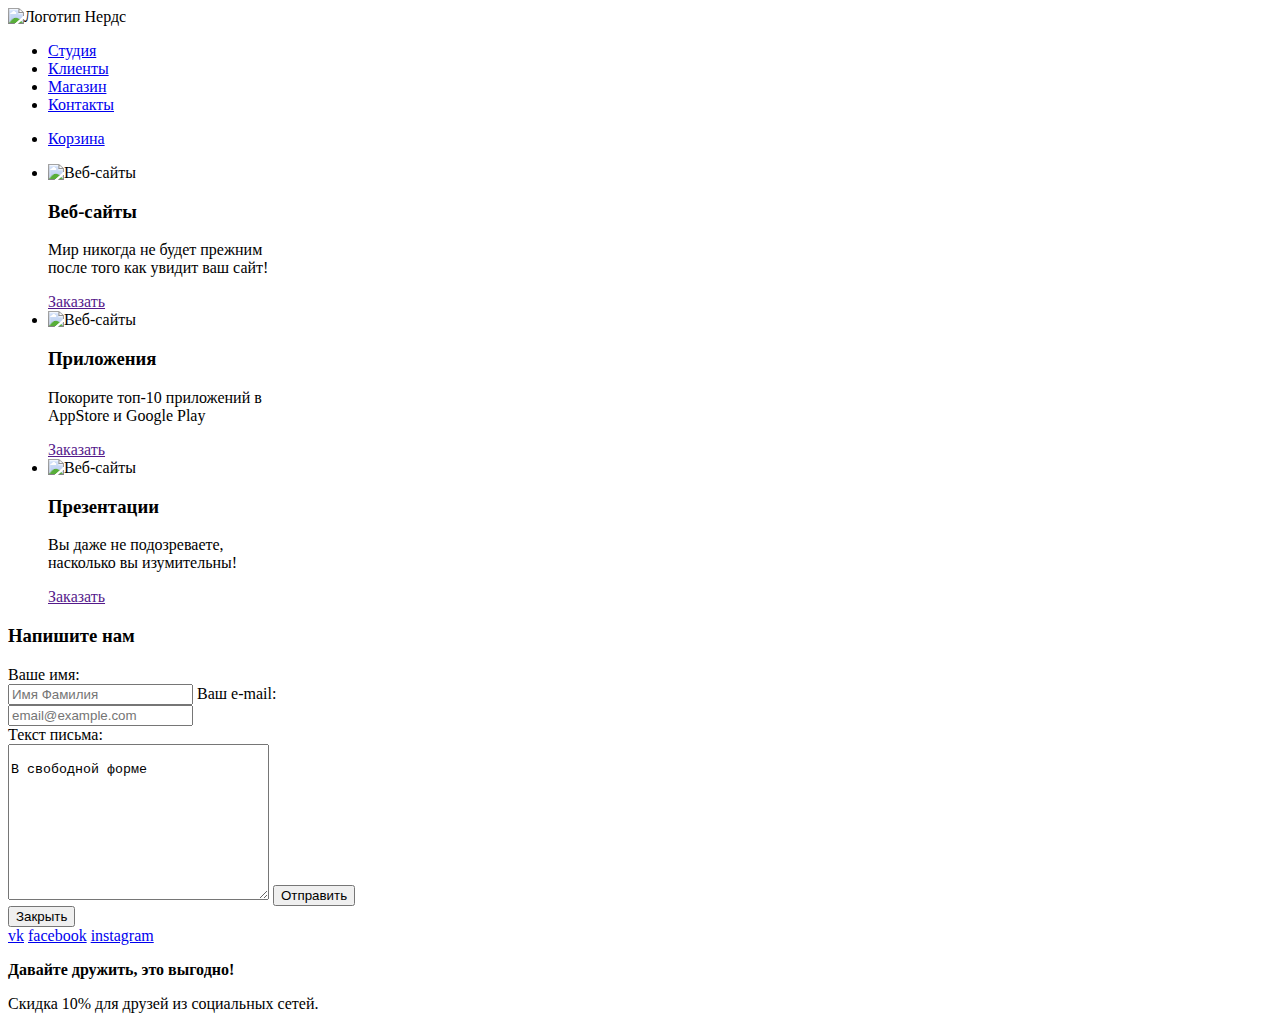
==== index.html @ 8a089e26 "разметил модальное окно на двух страницах" ====
<!DOCTYPE html>
<html lang="ru">
<head>
	<meta charset="utf-8">
	<title>HTML Academy: Нёрдс</title>
	<base href="https://htmlacademy-htmlcss.github.io/476279-nerds/1/">
</head>
<body>
	<header class="main-header">
		<nav class="main-navigation">
			<a class="logo"><img src="img/nerds-logo.svg" alt="Логотип Нердс"></a>
			<ul class="user-navigation">
				<li><a href="#">Студия</a></li>
				<li><a href="#">Клиенты</a></li>
				<li><a href="#">Магазин</a></li>
				<li><a href="#">Контакты</a></li>
			</ul>
			<ul class="basket">
				<li><a href="#">Корзина</a></li>
			</ul>
		</nav>		
	</header>
	<div class="wrapper">
		<main>
			<section class="services">
				<ul class="services-list">
					<li class="services-list-item">
						<img src="img/illustration-1.jpg" width="300" height="146" alt="Веб-сайты">
						<h3>Веб-сайты</h3>
						<p>Мир никогда не будет прежним<br> после того как увидит ваш сайт!</p>
						<a class="btn web-sites-btn" href="">Заказать</a>
					</li>
					<li class="services-list-item">
						<img src="img/illustration-2.jpg" width="300" height="146" alt="Веб-сайты">
						<h3>Приложения</h3>
						<p>Покорите топ-10 приложений в<br> AppStore и Google Play</p>
						<a class="btn apps-btn" href="">Заказать</a>
					</li>
					<li class="services-list-item">
						<img src="img/illustration-3.jpg" width="300" height="146" alt="Веб-сайты">
						<h3>Презентации</h3>
						<p>Вы даже не подозреваете,<br>  насколько вы изумительны!</p>
						<a class="btn presentations-btn" href="">Заказать</a>
					</li>
				</ul>				
			</section>
			<section class="modal">
				<h3>Напишите нам</h3>
				<form class="write-us-form" action="https://echo.htmlacademy.ru" method="post">
					<label for="user-name">Ваше имя:</label><br>
					<input class="write-us-input" type="text" name="name" id="user-name" placeholder="Имя Фамилия">
					<label for="user-e-mail">Ваш e-mail:</label><br>
					<input class="write-us-input" type="text" name="e-mail" id="user-e-mail" placeholder="email@example.com"><br>
					<label for="user-letter">Текст письма:</label><br>
					<textarea class="write-us-input" name="text" id="user-letter" cols="30" rows="10">
					В свободной форме
					</textarea>
					<button type="submit">Отправить</button>
				</form>
				<button class="modal-close" type="button">Закрыть</button>
			</section>
		</main>
	</div>
	<footer class="main-footer">
		<div class="social">
			<a class="icon vk" href="#">vk</a>
			<a class="icon fb" href="#">facebook</a>
			<a class="icon instagram" href="#">instagram</a>
		</div>
		<div class="friendship">
			<p class="friendship-bold"><b>Давайте дружить, это выгодно!</b></p>
			<p>Скидка 10% для друзей из социальных сетей.</p>
		</div>
	</footer>



</body>
</html>
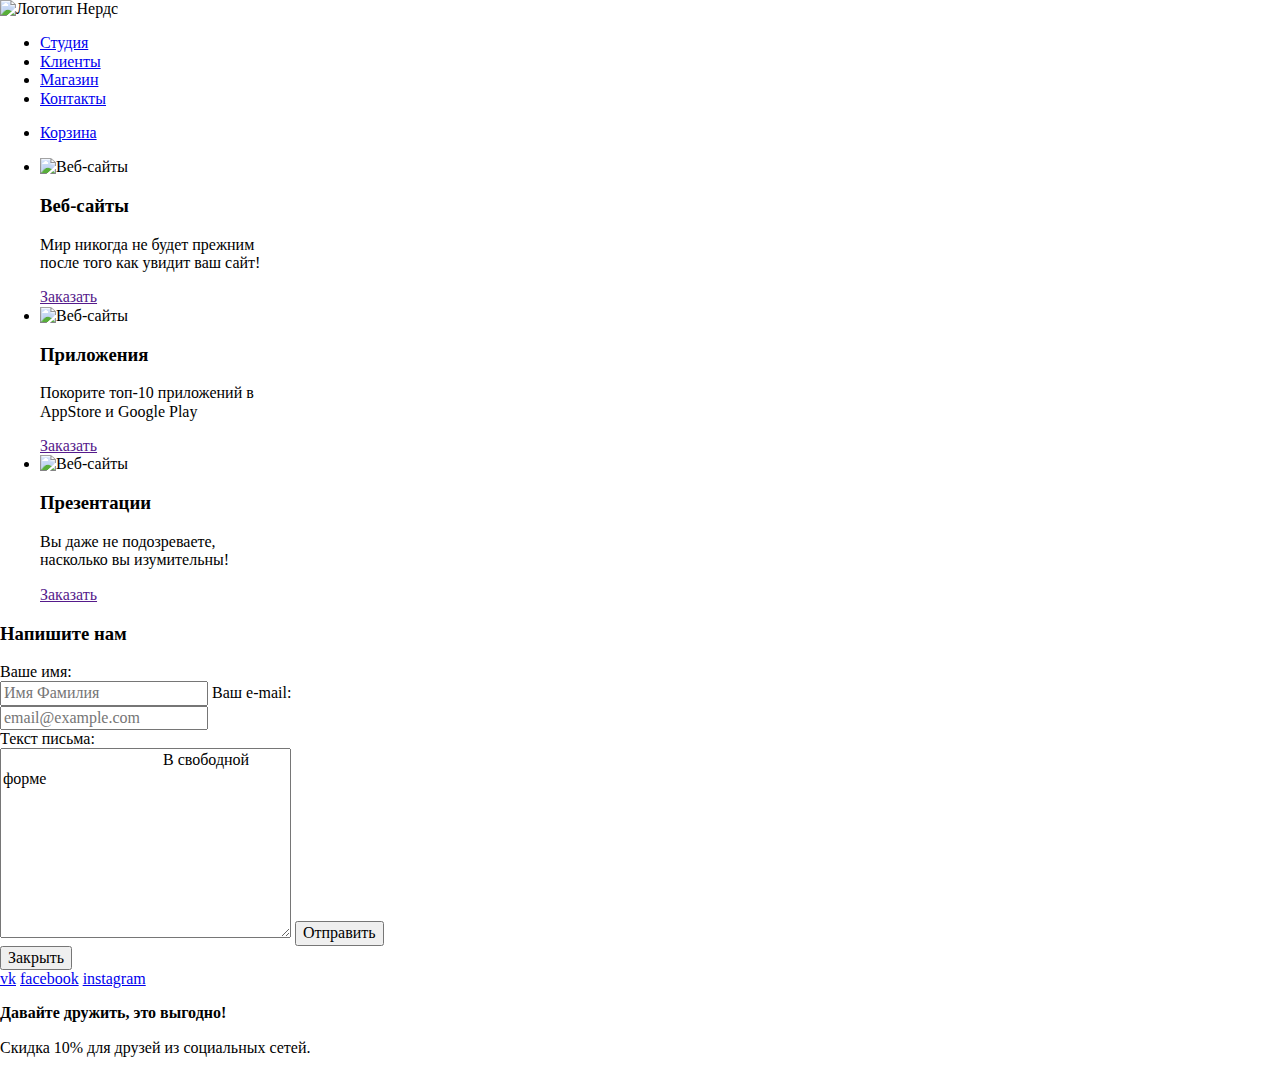
==== commit 3c2b2364: "подключил normalize.css" ====
--- a/index.html
+++ b/index.html
@@ -3,22 +3,26 @@
 <head>
 	<meta charset="utf-8">
 	<title>HTML Academy: Нёрдс</title>
+	<link href="https://fonts.googleapis.com/css?family=Roboto:400,500,700&amp;subset=cyrillic" rel="stylesheet">
+	<link href="css/normalize.css" rel="stylesheet">
 	<base href="https://htmlacademy-htmlcss.github.io/476279-nerds/1/">
 </head>
 <body>
 	<header class="main-header">
-		<nav class="main-navigation">
-			<a class="logo"><img src="img/nerds-logo.svg" alt="Логотип Нердс"></a>
-			<ul class="user-navigation">
-				<li><a href="#">Студия</a></li>
-				<li><a href="#">Клиенты</a></li>
-				<li><a href="#">Магазин</a></li>
-				<li><a href="#">Контакты</a></li>
-			</ul>
-			<ul class="basket">
-				<li><a href="#">Корзина</a></li>
-			</ul>
-		</nav>		
+		<div class="wrapper">
+			<nav class="main-navigation">
+				<a class="logo"><img src="img/nerds-logo.svg" alt="Логотип Нердс"></a>
+				<ul class="user-navigation">
+					<li><a href="#">Студия</a></li>
+					<li><a href="#">Клиенты</a></li>
+					<li><a href="#">Магазин</a></li>
+					<li><a href="#">Контакты</a></li>
+				</ul>
+				<ul class="basket">
+					<li><a href="#">Корзина</a></li>
+				</ul>
+			</nav>
+		</div>		
 	</header>
 	<div class="wrapper">
 		<main>
@@ -26,26 +30,26 @@
 				<ul class="services-list">
 					<li class="services-list-item">
 						<img src="img/illustration-1.jpg" width="300" height="146" alt="Веб-сайты">
-						<h3>Веб-сайты</h3>
+						<h3 class="services-caption">Веб-сайты</h3>
 						<p>Мир никогда не будет прежним<br> после того как увидит ваш сайт!</p>
 						<a class="btn web-sites-btn" href="">Заказать</a>
 					</li>
 					<li class="services-list-item">
 						<img src="img/illustration-2.jpg" width="300" height="146" alt="Веб-сайты">
-						<h3>Приложения</h3>
+						<h3 class="services-caption">Приложения</h3>
 						<p>Покорите топ-10 приложений в<br> AppStore и Google Play</p>
 						<a class="btn apps-btn" href="">Заказать</a>
 					</li>
 					<li class="services-list-item">
 						<img src="img/illustration-3.jpg" width="300" height="146" alt="Веб-сайты">
-						<h3>Презентации</h3>
+						<h3 class="services-caption">Презентации</h3>
 						<p>Вы даже не подозреваете,<br>  насколько вы изумительны!</p>
 						<a class="btn presentations-btn" href="">Заказать</a>
 					</li>
 				</ul>				
 			</section>
 			<section class="modal">
-				<h3>Напишите нам</h3>
+				<h3 class="modal-caption">Напишите нам</h3>
 				<form class="write-us-form" action="https://echo.htmlacademy.ru" method="post">
 					<label for="user-name">Ваше имя:</label><br>
 					<input class="write-us-input" type="text" name="name" id="user-name" placeholder="Имя Фамилия">
@@ -55,25 +59,24 @@
 					<textarea class="write-us-input" name="text" id="user-letter" cols="30" rows="10">
 					В свободной форме
 					</textarea>
-					<button type="submit">Отправить</button>
+					<button class="btn modal-btn" type="submit">Отправить</button>
 				</form>
 				<button class="modal-close" type="button">Закрыть</button>
 			</section>
 		</main>
 	</div>
 	<footer class="main-footer">
-		<div class="social">
-			<a class="icon vk" href="#">vk</a>
-			<a class="icon fb" href="#">facebook</a>
-			<a class="icon instagram" href="#">instagram</a>
-		</div>
-		<div class="friendship">
-			<p class="friendship-bold"><b>Давайте дружить, это выгодно!</b></p>
-			<p>Скидка 10% для друзей из социальных сетей.</p>
+		<div class="wrapper">
+			<div class="social">
+				<a class="icon vk" href="#">vk</a>
+				<a class="icon fb" href="#">facebook</a>
+				<a class="icon instagram" href="#">instagram</a>
+			</div>
+			<div class="friendship">
+				<p class="friendship-bold"><b>Давайте дружить, это выгодно!</b></p>
+				<p>Скидка 10% для друзей из социальных сетей.</p>
+			</div>
 		</div>
 	</footer>
-
-
-
 </body>
 </html>
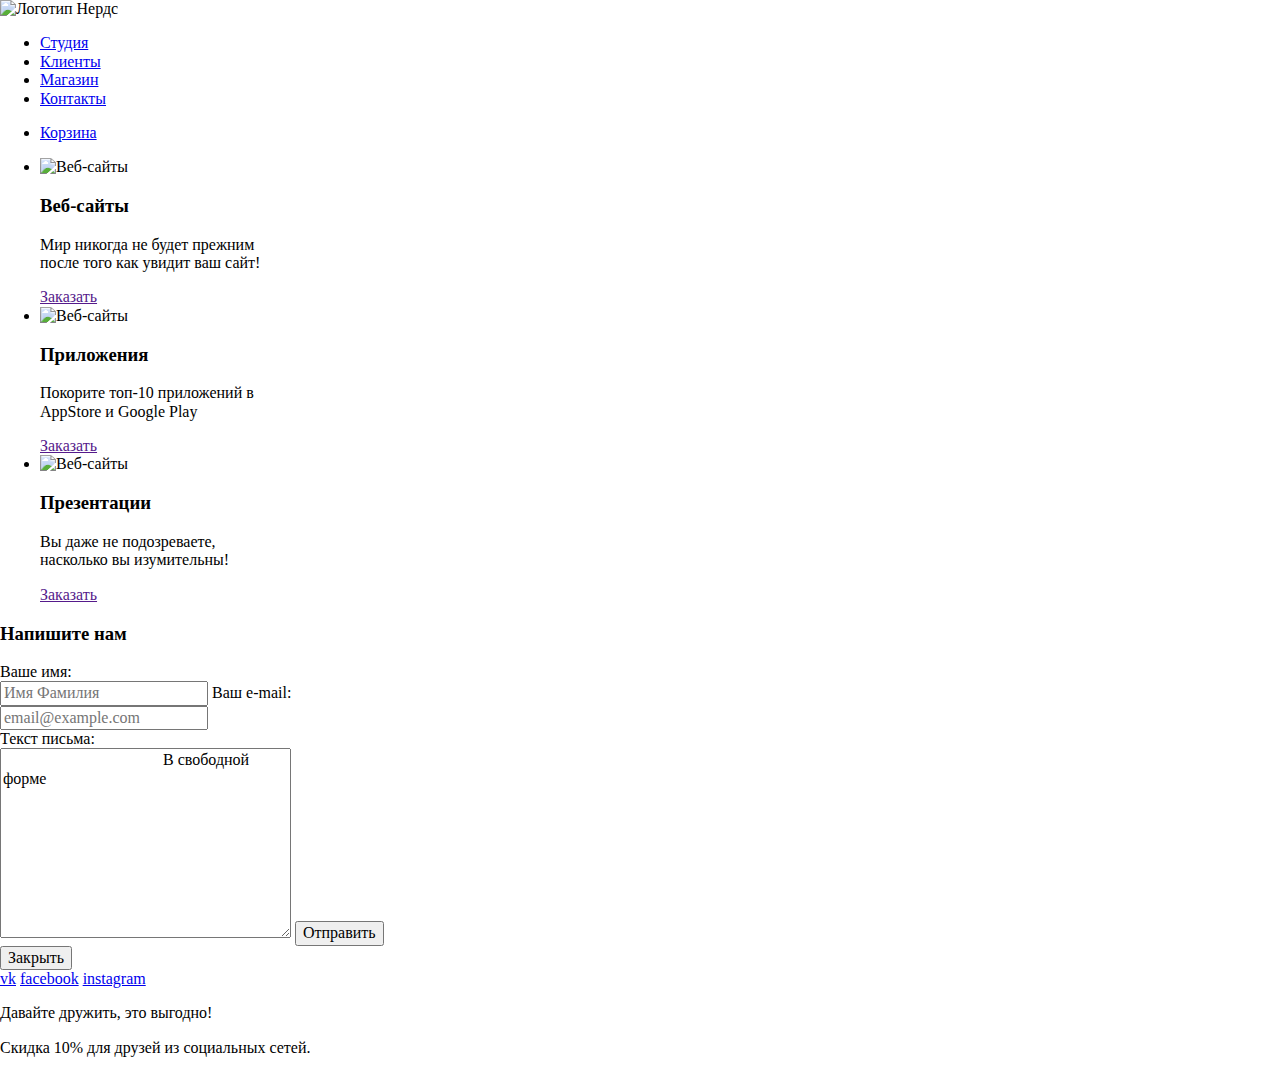
==== commit 46ba6bf7: "подключил style.css на обе страницы" ====
--- a/index.html
+++ b/index.html
@@ -5,6 +5,7 @@
 	<title>HTML Academy: Нёрдс</title>
 	<link href="https://fonts.googleapis.com/css?family=Roboto:400,500,700&amp;subset=cyrillic" rel="stylesheet">
 	<link href="css/normalize.css" rel="stylesheet">
+	<link rel="stylesheet" href="css/style.css">
 	<base href="https://htmlacademy-htmlcss.github.io/476279-nerds/1/">
 </head>
 <body>
@@ -73,7 +74,7 @@
 				<a class="icon instagram" href="#">instagram</a>
 			</div>
 			<div class="friendship">
-				<p class="friendship-bold"><b>Давайте дружить, это выгодно!</b></p>
+				<p class="friendship-bold">Давайте дружить, это выгодно!</p>
 				<p>Скидка 10% для друзей из социальных сетей.</p>
 			</div>
 		</div>
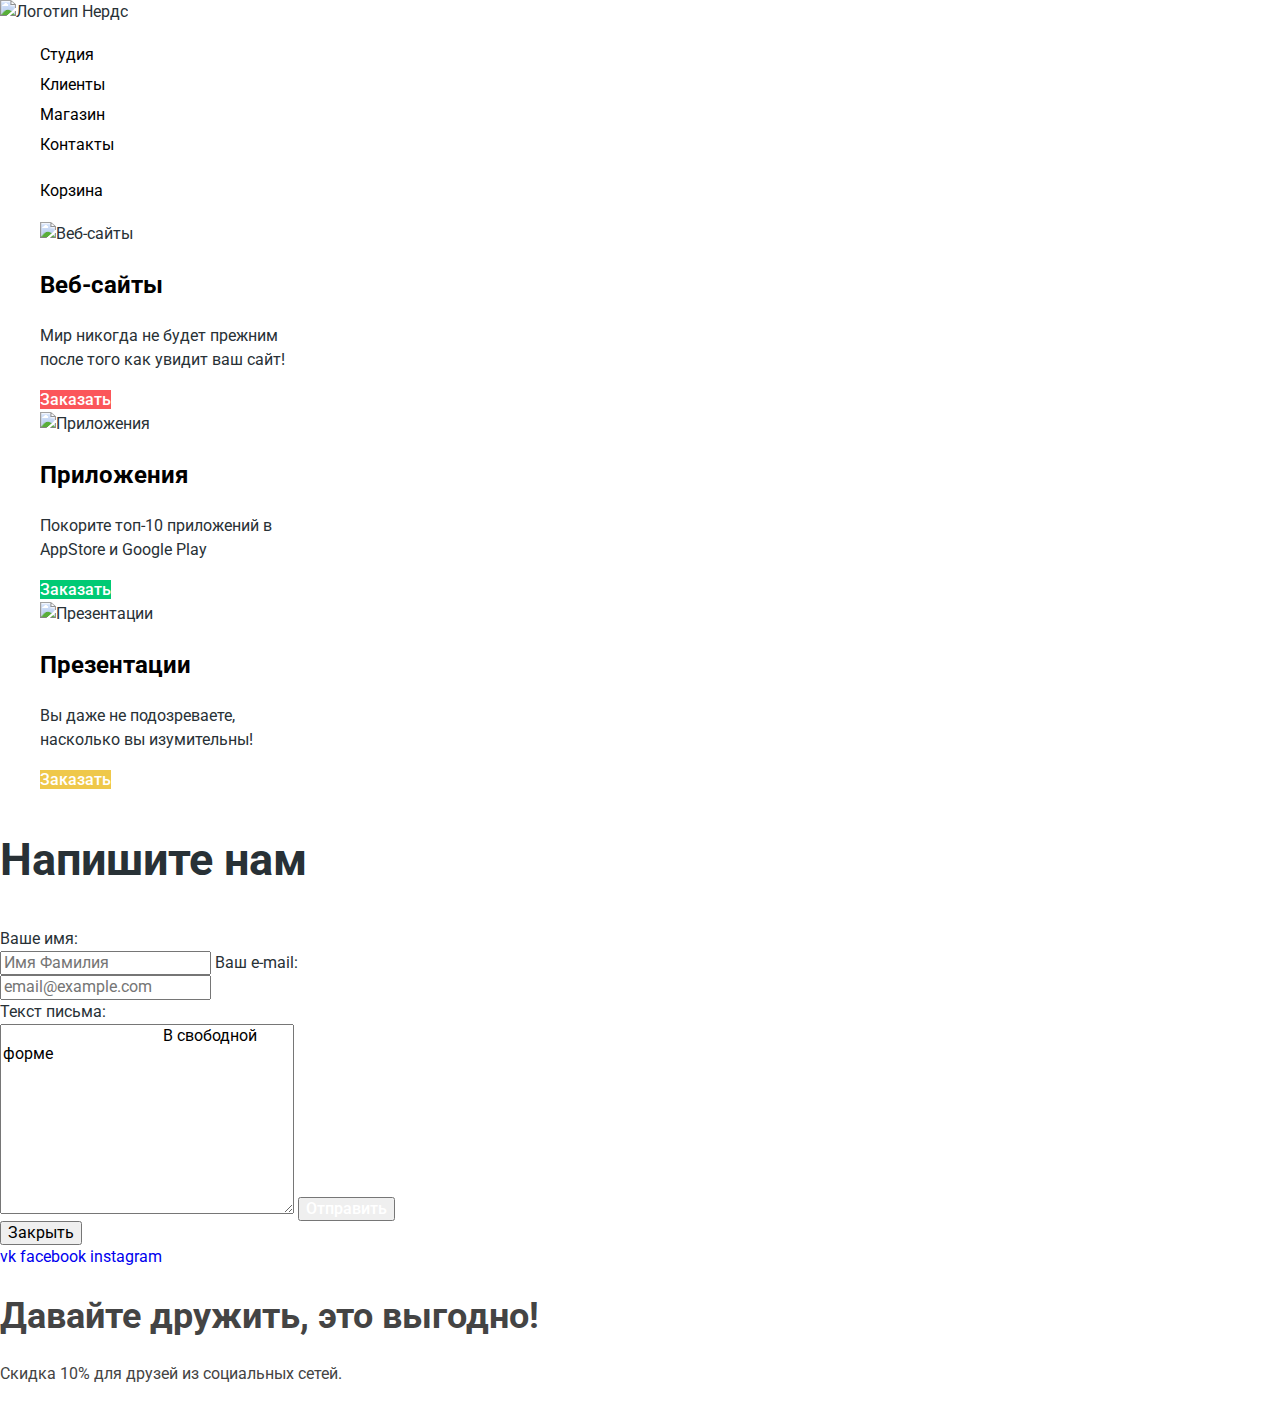
==== commit 65d2a214: "сделал базовую стилизацию страниц" ====
--- a/index.html
+++ b/index.html
@@ -36,13 +36,13 @@
 						<a class="btn web-sites-btn" href="">Заказать</a>
 					</li>
 					<li class="services-list-item">
-						<img src="img/illustration-2.jpg" width="300" height="146" alt="Веб-сайты">
+						<img src="img/illustration-2.jpg" width="300" height="146" alt="Приложения">
 						<h3 class="services-caption">Приложения</h3>
 						<p>Покорите топ-10 приложений в<br> AppStore и Google Play</p>
 						<a class="btn apps-btn" href="">Заказать</a>
 					</li>
 					<li class="services-list-item">
-						<img src="img/illustration-3.jpg" width="300" height="146" alt="Веб-сайты">
+						<img src="img/illustration-3.jpg" width="300" height="146" alt="Презентации">
 						<h3 class="services-caption">Презентации</h3>
 						<p>Вы даже не подозреваете,<br>  насколько вы изумительны!</p>
 						<a class="btn presentations-btn" href="">Заказать</a>
--- a/css/style.css
+++ b/css/style.css
@@ -0,0 +1,121 @@
+body {
+  margin: 0;
+  padding: 0;
+
+  font-family: "Roboto", Arial, sans-serif;
+  font-size: 16px;
+  line-height: 24px;
+  font-weight: 400;
+  color: #283136;  
+}
+
+a {
+  text-decoration: none;
+}
+
+.user-navigation,
+ .basket {
+	list-style: none
+}
+
+.user-navigation a,
+.basket a {
+	line-height: 30px;
+	color: #000000;	
+}
+
+.user-navigation a:hover,
+.basket a:hover,
+.user-navigation a:focus,
+.basket a:focus {
+	color: #fb565a;
+}
+
+.services-list {
+	list-style: none
+}
+
+.web-sites-btn {
+	background-color: #fb565a;
+	
+}
+
+.web-sites-btn:hover,
+.web-sites-btn:focus {
+	background-color: #e74246
+}
+
+.apps-btn {
+	background-color: #00ca74
+}
+
+.apps-btn:hover,
+.apps-btn:focus {
+	background-color: #00bc6c
+}
+
+.presentations-btn {
+	background-color: #efc84a
+}
+
+.presentations-btn:hover,
+.presentations-btn:focus {
+	background-color: #eab534
+}
+
+.services-caption {
+	font-size: 24px;
+	line-height: 30px;
+	color: #000000
+}
+
+.btn {
+	line-height: 18px;
+	font-weight: 500;
+	color: #ffffff
+}
+
+.friendship-bold {
+	font-size: 36px;
+	line-height: 36px;
+	font-weight: 700;
+	color: #000000;
+}
+
+.friendship p {
+	line-height: 22px;
+	color: #444444;
+}
+
+.modal-caption {
+	font-size: 45px;
+	line-height: 45px
+}
+
+.write-us-form label {
+	line-height: 18px
+}
+
+.filter fieldset {
+	border: none;	
+}
+
+.filter-legend {
+	font-size: 18px;
+	line-height: 30px;
+	font-weight: 700;
+}
+
+.filter-list {
+	list-style: none
+}
+
+.filter-option label {
+	line-height: 20px
+}
+
+.filter-option label:hover {
+	color: #000;
+}
+
+
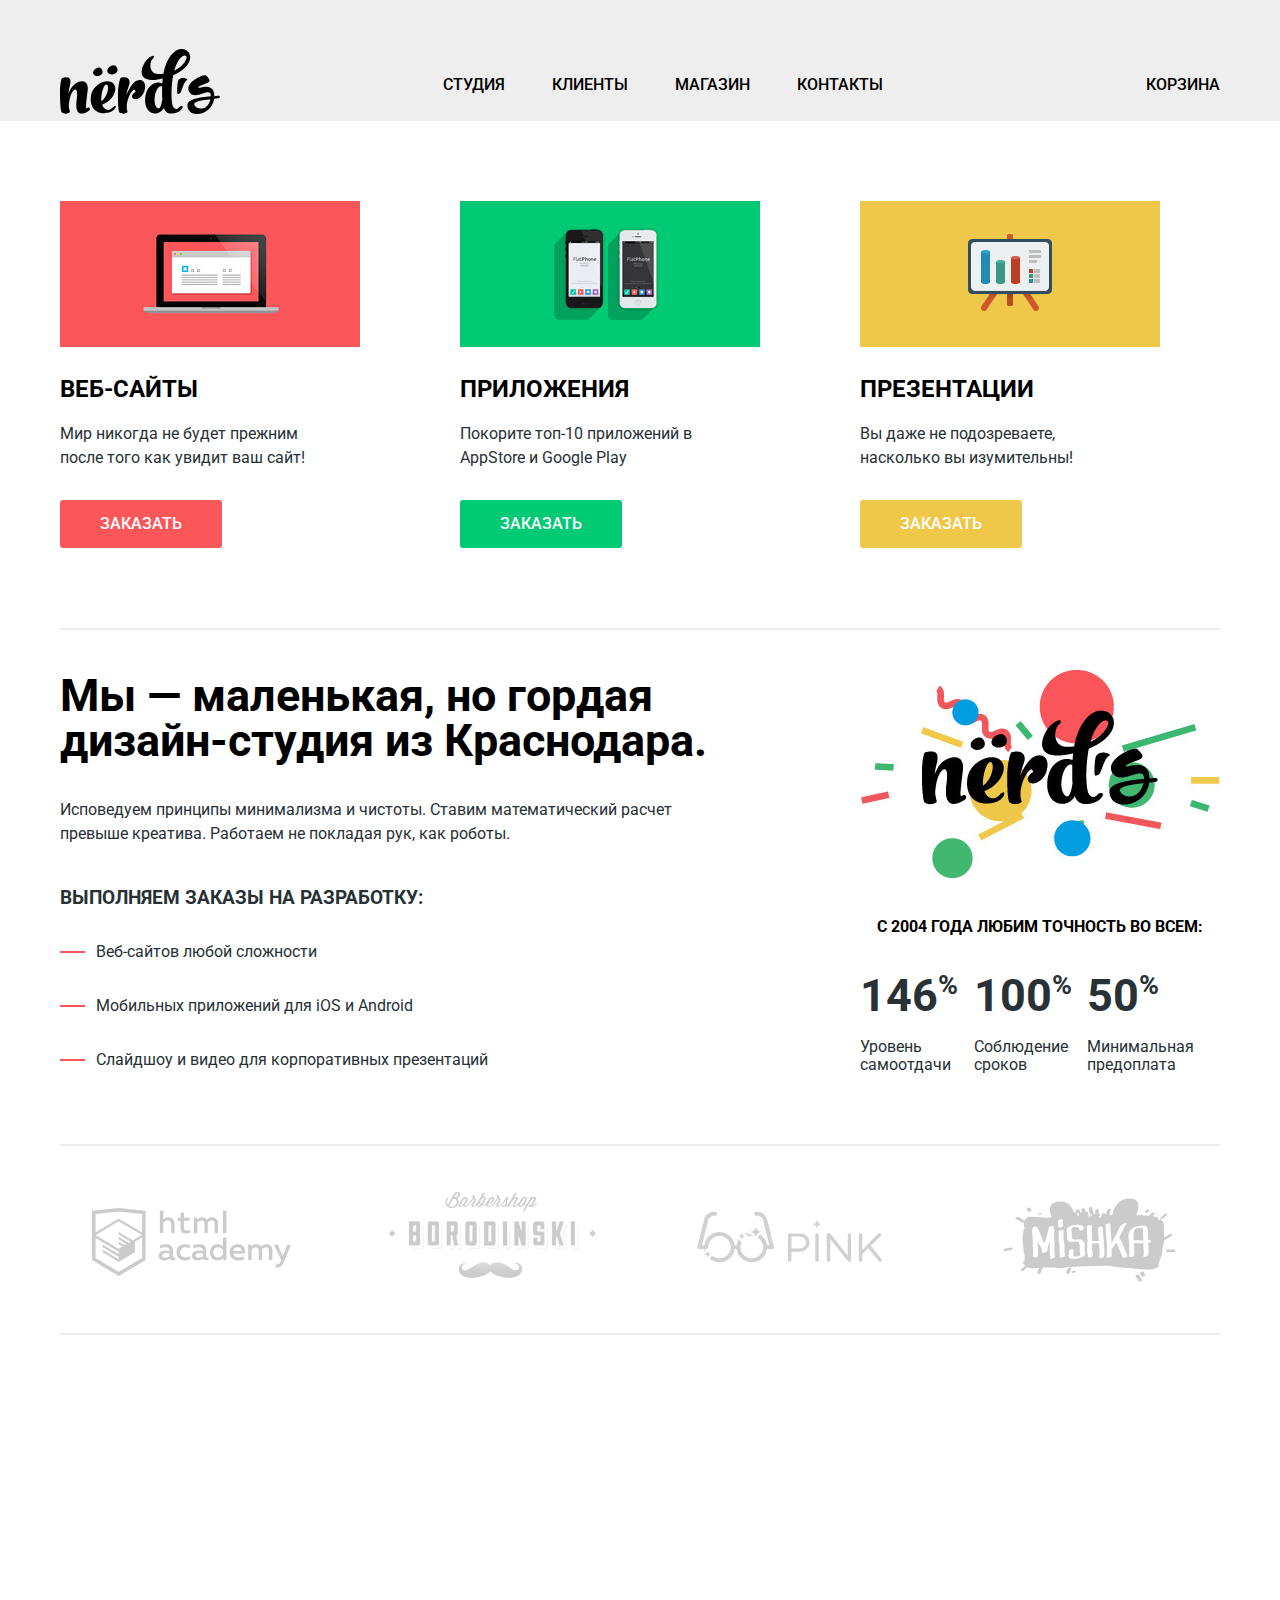
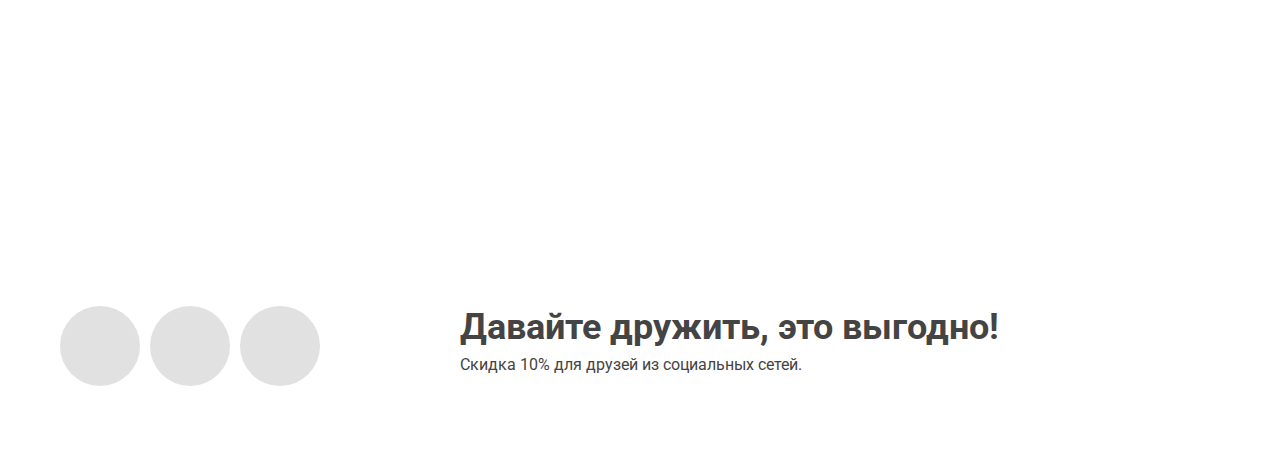
==== commit 6bbaf601: "сделал стилизацию главной страницы" ====
--- a/index.html
+++ b/index.html
@@ -6,7 +6,6 @@
 	<link href="https://fonts.googleapis.com/css?family=Roboto:400,500,700&amp;subset=cyrillic" rel="stylesheet">
 	<link href="css/normalize.css" rel="stylesheet">
 	<link rel="stylesheet" href="css/style.css">
-	<base href="https://htmlacademy-htmlcss.github.io/476279-nerds/1/">
 </head>
 <body>
 	<header class="main-header">
@@ -33,49 +32,104 @@
 						<img src="img/illustration-1.jpg" width="300" height="146" alt="Веб-сайты">
 						<h3 class="services-caption">Веб-сайты</h3>
 						<p>Мир никогда не будет прежним<br> после того как увидит ваш сайт!</p>
-						<a class="btn web-sites-btn" href="">Заказать</a>
+						<a class="btn web-sites-btn" href="">заказать</a>
 					</li>
 					<li class="services-list-item">
 						<img src="img/illustration-2.jpg" width="300" height="146" alt="Приложения">
 						<h3 class="services-caption">Приложения</h3>
 						<p>Покорите топ-10 приложений в<br> AppStore и Google Play</p>
-						<a class="btn apps-btn" href="">Заказать</a>
+						<a class="btn apps-btn" href="">заказать</a>
 					</li>
 					<li class="services-list-item">
 						<img src="img/illustration-3.jpg" width="300" height="146" alt="Презентации">
 						<h3 class="services-caption">Презентации</h3>
 						<p>Вы даже не подозреваете,<br>  насколько вы изумительны!</p>
-						<a class="btn presentations-btn" href="">Заказать</a>
+						<a class="btn presentations-btn" href="">заказать</a>
 					</li>
 				</ul>				
 			</section>
-			<section class="modal">
-				<h3 class="modal-caption">Напишите нам</h3>
-				<form class="write-us-form" action="https://echo.htmlacademy.ru" method="post">
-					<label for="user-name">Ваше имя:</label><br>
-					<input class="write-us-input" type="text" name="name" id="user-name" placeholder="Имя Фамилия">
-					<label for="user-e-mail">Ваш e-mail:</label><br>
-					<input class="write-us-input" type="text" name="e-mail" id="user-e-mail" placeholder="email@example.com"><br>
-					<label for="user-letter">Текст письма:</label><br>
-					<textarea class="write-us-input" name="text" id="user-letter" cols="30" rows="10">
-					В свободной форме
-					</textarea>
-					<button class="btn modal-btn" type="submit">Отправить</button>
-				</form>
-				<button class="modal-close" type="button">Закрыть</button>
+			<section class="description">
+				<div class="work-description">
+					<b class="work-description-title">Мы — маленькая, но гордая дизайн-студия из Краснодара.</b>
+					<p>Исповедуем принципы минимализма и чистоты. Ставим математический расчет
+					превыше креатива. Работаем не покладая рук, как роботы.</p>
+					<h3 class="work-description-caption">Выполняем заказы на разработку:</h3>
+					<ul class="work-description-list">
+						<li>Веб-сайтов любой сложности</li>
+						<li>Мобильных приложений для iOS и Android</li>
+						<li>Слайдшоу и видео для корпоративных презентаций</li>
+					</ul>
+				</div>
+				<div class="achievements">
+					<img class="achievements-logo" src="img/nerds-illustration.jpg" alt="Nerds" width="360" height="208">
+					<p>с 2004 года любим точность во всем:</p>
+					<table class="achievements-table">
+						<tr>
+							<th>146<sup><small>%</small></sup></th>
+							<th>100<sup><small>%</small></sup></th>
+							<th>50<sup><small>%</small></sup></th>
+						</tr>
+						<tr>
+							<td>Уровень самоотдачи</td>
+							<td>Соблюдение сроков</td>
+							<td>Минимальная предоплата</td>
+						</tr>
+					</table>
+				</div>	
 			</section>
-		</main>
-	</div>
+			<section class="our-works">
+				<h3 class="visually-hidden">Наши работы</h3>
+				<a href="https://htmlacademy.ru/intensive/htmlcss" class="our-works-item">
+					<img src="img/htmlacademy-logo.png" alt="html academy" width="260" height="180">
+				</a>
+				<a href="#" class="our-works-item">
+					<img src="img/borodinski-logo.png" alt="borodinski" width="260" height="180">
+				</a>
+				<a href="#" class="our-works-item">
+					<img src="img/pink-logo.png" alt="pink" width="260" height="180">
+				</a>
+				<a href="#" class="our-works-item">
+					<img src="img/mishka-logo.png" alt="mishka" width="260" height="180">
+				</a>
+			</section>
+		</div>
+		<div class="map">
+			<iframe src="https://www.google.com/maps/embed?pb=!1m18!1m12!1m3!1d1998.6126046376555!2d30.32124663771468!3d59.93857018080859!2m3!1f0!2f0!3f0!3m2!1i1024!2i768!4f13.1!3m3!1m2!1s0x4696310fca5ba729%3A0xea9c53d4493c879f!2z0JHQvtC70YzRiNCw0Y8g0JrQvtC90Y7RiNC10L3QvdCw0Y8g0YPQuy4sIDE5LCDQodCw0L3QutGCLdCf0LXRgtC10YDQsdGD0YDQsywgMTkxMTg2!5e0!3m2!1sru!2sru!4v1522502063425" width="100%" height="415" frameborder="0" style="border:0" allowfullscreen></iframe>
+		</div>			
+		<section class="modal">
+			<h3 class="modal-caption">Напишите нам</h3>
+			<form class="write-us-form" action="https://echo.htmlacademy.ru" method="post">
+				<label class="form-input">
+					<span class="form-input-title">Ваше имя:</span>
+					<input class="write-us-input" type="text" name="name" placeholder="Имя Фамилия">
+				</label>
+				<label class="form-input">
+					<span class="form-input-title">Ваш e-mail:</span>
+					<input class="write-us-input" type="text" name="e-mail" placeholder="email@example.com">
+				</label>					
+				<label class="form-textarea">
+					<span class="form-input-title">
+						Текст письма:
+					</span>
+					<textarea class="write-us-input" placeholder="В свободной форме" name="text" cols="30" rows="5"></textarea>
+				</label>
+				<button class="btn modal-btn" type="submit">Отправить</button>
+			</form>
+			<button class="modal-close" type="button">Закрыть</button>
+		</section>
+	</main>	
 	<footer class="main-footer">
 		<div class="wrapper">
-			<div class="social">
-				<a class="icon vk" href="#">vk</a>
-				<a class="icon fb" href="#">facebook</a>
-				<a class="icon instagram" href="#">instagram</a>
-			</div>
-			<div class="friendship">
-				<p class="friendship-bold">Давайте дружить, это выгодно!</p>
-				<p>Скидка 10% для друзей из социальных сетей.</p>
+			<div class="main-footer-inner">
+				<div class="social">
+					<a class="icon vk" href="#">vk</a>
+					<a class="icon fb" href="#">facebook</a>
+					<a class="icon instagram" href="#">instagram</a>
+				</div>
+				<div class="friendship">
+					<p class="friendship-bold">Давайте дружить, это выгодно!</p>
+					<p>Скидка 10% для друзей из социальных сетей.</p>
+				</div>
 			</div>
 		</div>
 	</footer>
--- a/css/style.css
+++ b/css/style.css
@@ -13,15 +13,61 @@
   text-decoration: none;
 }
 
+.visually-hidden {
+	position: absolute;
+	width: 1px;
+	height: 1px;
+	top: -1px;
+	left: -1px;
+	font-size: 0;
+	opacity: 0;
+}
+
 .user-navigation,
  .basket {
 	list-style: none
 }
 
+.main-header {
+	background-color: #eeeeee;
+	padding-top: 49px;
+	margin-bottom: 80px;
+}
+
+.wrapper {
+	width: 1160px;
+	padding: 0 20px;
+	margin: 0 auto;
+}
+
+.main-navigation {
+	display: flex;
+	align-items: center;
+	justify-content: space-between;
+}
+
+.user-navigation {
+	display: flex;
+	margin: 0;
+	padding: 0;
+	align-items: center;
+}
+
+.user-navigation li {
+	margin: 0;
+	padding-right: 47px;
+}
+
+.user-navigation li:last-child {
+	padding-right: 0;
+}
+
 .user-navigation a,
 .basket a {
 	line-height: 30px;
-	color: #000000;	
+	color: #000000;
+	font-weight: 500;
+	text-transform: uppercase;
 }
 
 .user-navigation a:hover,
@@ -31,13 +77,68 @@
 	color: #fb565a;
 }
 
+.user-navigation a:active,
+.basket a:active {
+	opacity: 0.3;
+}
+
 .services-list {
-	list-style: none
+	list-style: none;
+	margin: 0;
+	padding: 0;
+	display: flex;
+	align-items: center;
+	justify-content: space-between;
+}
+
+.services-caption {
+	margin: 0;
+	margin-bottom: 18px;
+	font-size: 24px;
+	line-height: 30px;
+	color: #000000;
+	text-transform: uppercase;
+}
+
+.services-list-item img {
+	margin-bottom: 20px;
+}
+
+.services-list-item p {
+	margin: 0;
+	margin-bottom: 30px;
+}
+
+.services {
+	width: 1100px;
+	margin-bottom: 80px;
+}
+
+.btn {
+	display: inline-block;
+	vertical-align: middle;
+	line-height: 18px;
+	font-weight: 500;
+	color: #ffffff;
+	text-transform: uppercase;
 }
 
 .web-sites-btn {
 	background-color: #fb565a;
-	
+	padding: 15px 40px;
+	border-radius: 3px;	
+}
+
+.apps-btn {
+	background-color: #00ca74;
+	padding: 15px 40px;
+	border-radius: 3px;
+}
+
+.presentations-btn {
+	background-color: #efc84a;
+	padding: 15px 40px;
+	border-radius: 3px;
 }
 
 .web-sites-btn:hover,
@@ -45,52 +146,259 @@
 	background-color: #e74246
 }
 
-.apps-btn {
-	background-color: #00ca74
-}
-
 .apps-btn:hover,
 .apps-btn:focus {
 	background-color: #00bc6c
 }
 
-.presentations-btn {
-	background-color: #efc84a
-}
-
 .presentations-btn:hover,
 .presentations-btn:focus {
 	background-color: #eab534
 }
 
-.services-caption {
-	font-size: 24px;
-	line-height: 30px;
-	color: #000000
-}
-
-.btn {
+.work-description {
+	width: 660px;
+}
+
+.work-description p {
+	margin: 0;
+	margin-bottom: 40px;	
+}
+
+.work-description-title {
+	display: block;
+	font-size: 45px;
+	line-height: 45px;
+	color: #000;
+	margin-bottom: 35px;
+}
+
+.work-description-caption {
+	margin: 0;
+	margin-bottom: 30px;
+	font-weight: 700;
+	text-transform: uppercase;	
+}
+
+.work-description-list {
+	margin: 0;
+	padding: 0;
+	list-style: none;	
+}
+
+.work-description-list li {
+	margin-bottom: 30px;
+}
+
+.work-description-list li:last-child {
+	margin-bottom: 0;
+}
+
+.work-description-list li::before {
+	content: "";
+	display: inline-block;
+	vertical-align: middle;
+	width: 25px;
+	height: 2px;
+	background-color: #fb565a;
+	margin-right: 11px;
+}
+
+.description {
+	display: flex;
+	align-items: center;
+	justify-content: space-between;
+	padding: 40px 0;
+	margin-bottom: 30px;
+	border-top: 2px solid #eee;
+
+}
+
+.achievements {
+	width: 360px;
+}
+
+.achievements-table {
+	border-spacing: 28px;
+	border-collapse: collapse;
+}
+
+.achievements-table th {
+	text-align: left;
+	font-size: 45px;
+	font-weight: 700;
+	padding: 0;
+}
+
+.achievements-table td {
+	padding: 0;
 	line-height: 18px;
-	font-weight: 500;
-	color: #ffffff
+	padding-top: 30px;
+}
+
+.achievements-logo {
+	margin: 0;
+	margin-bottom: 30px;	
+}
+
+.achievements p {
+	margin: 0;
+	margin-bottom: 45px;
+	font-weight: 700;
+	color: #000;
+	text-transform: uppercase;
+	text-align: center;	
+}
+
+.our-works {
+	display: flex;
+	align-items: center;
+	justify-content: space-between;
+	border-top: 2px solid #eee;
+	border-bottom: 2px solid #eee;
+	margin-bottom: 80px;
+}
+
+.our-works-item {
+	opacity: 0.2;
+}
+
+.our-works-item:hover {
+	opacity: 1;
+}
+
+.our-works-item:active {
+	opacity: 0.1;
+}
+
+
+
+
+
+
+
+.modal {
+	position: fixed;
+	left: 50%;
+	top: 50%;
+	transform: translate(-50%, -50%);	
+	background-color: #fff;
+	outline: 1px solid red;
+	width: 760px;
+	padding: 65px 80px;
+	display: none;
+}
+
+.modal-close {
+	position: absolute;
+	font-size: 0;
+	width: 20px;
+	height: 20px;
+	right: 70px;
+	top: 75px;
+	background: #000;
+	border: none;
+	cursor: pointer;
+}
+
+.write-us-form {
+	display: flex;
+	align-items: flex-start;
+	justify-content: space-between;
+	flex-wrap: wrap;
+}
+
+.modal-caption {
+	margin: 0;
+	margin-bottom: 40px;
+	font-size: 45px;
+	line-height: 45px;
+}
+
+
+.form-input-title {
+	display: block;
+	margin-bottom: 10px;
+	line-height: 18px;
+	font-weight: 700;
+	color: #000;
+}
+
+.write-us-input {
+	box-sizing: border-box;
+	width: 360px;
+	margin-bottom: 30px;
+	border: 2px solid #d7dcde;
+	border-radius: 4px;
+	padding: 13px 14px;
+}
+
+.write-us-input:hover {
+	border: 2px solid #b4b9bb;
+}
+
+.write-us-input:focus {
+	outline: none;
+	border: 2px solid #000;
+}
+
+
+.form-textarea textarea {
+	box-sizing: border-box;
+	width: 760px;
+}
+
+.modal-btn {
+	background-color: #fb565a;
+	border: none;
+	padding: 15px 80px;
+	border-radius: 3px;	
+}
+
+.main-footer-inner {
+	display: flex;
+	align-items: center;
+	padding: 69px 0;
+}
+
+.social {
+	display: flex;
+	align-items: center;
+	justify-content: space-between;
+	width: 260px;
+	margin-right: 140px;	
+}
+
+.icon {
+	width: 80px;
+	height: 80px;
+	border-radius: 50%;
+	background-color: #e1e1e1;
+	font-size: 0;
+	display: block;
+}
+
+.vk::after {
+	content: "";
+	background: url(../img/vk-icon.svg) no-repeat 50% 50%;
 }
 
 .friendship-bold {
+	margin: 0;
 	font-size: 36px;
 	line-height: 36px;
 	font-weight: 700;
 	color: #000000;
 }
 
+
 .friendship p {
+	margin-bottom: 0;
 	line-height: 22px;
 	color: #444444;
-}
-
-.modal-caption {
-	font-size: 45px;
-	line-height: 45px
-}
+	
+}
+
 
 .write-us-form label {
 	line-height: 18px
@@ -118,4 +426,3 @@
 	color: #000;
 }
 
-
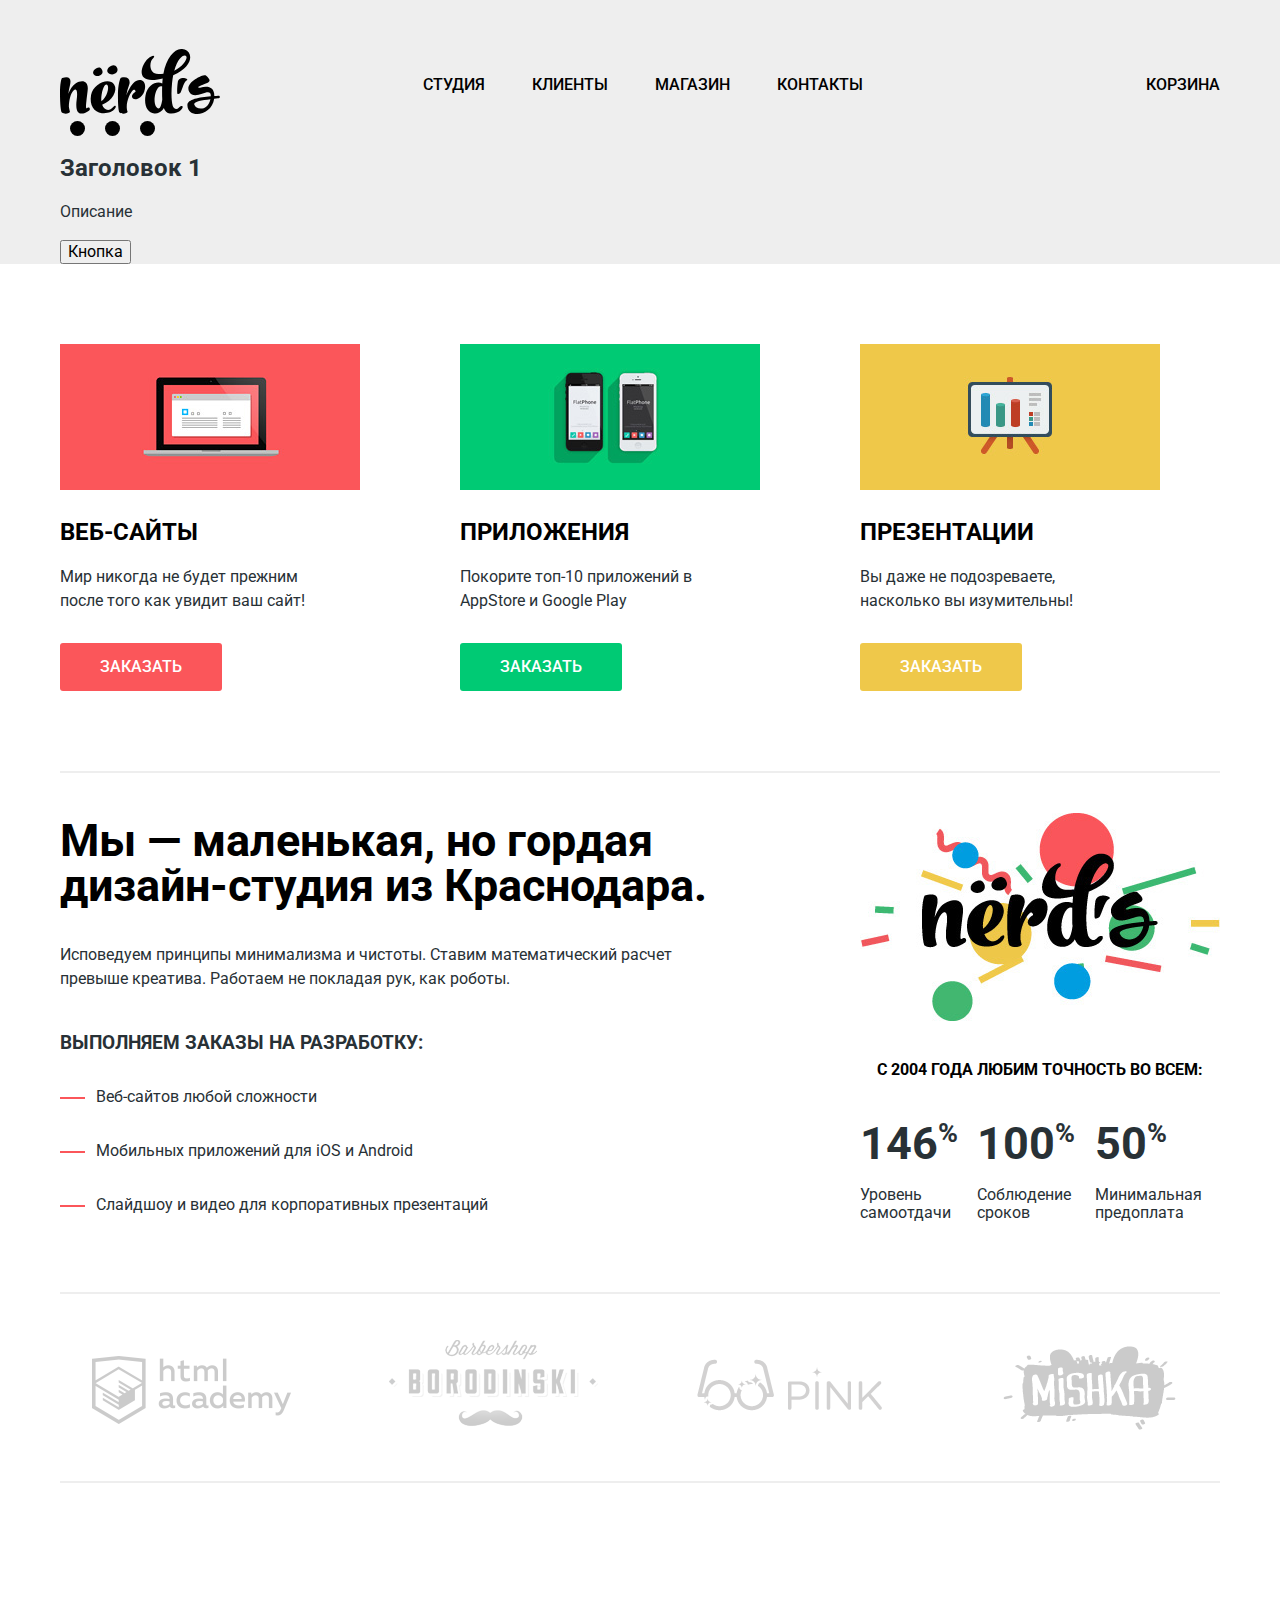
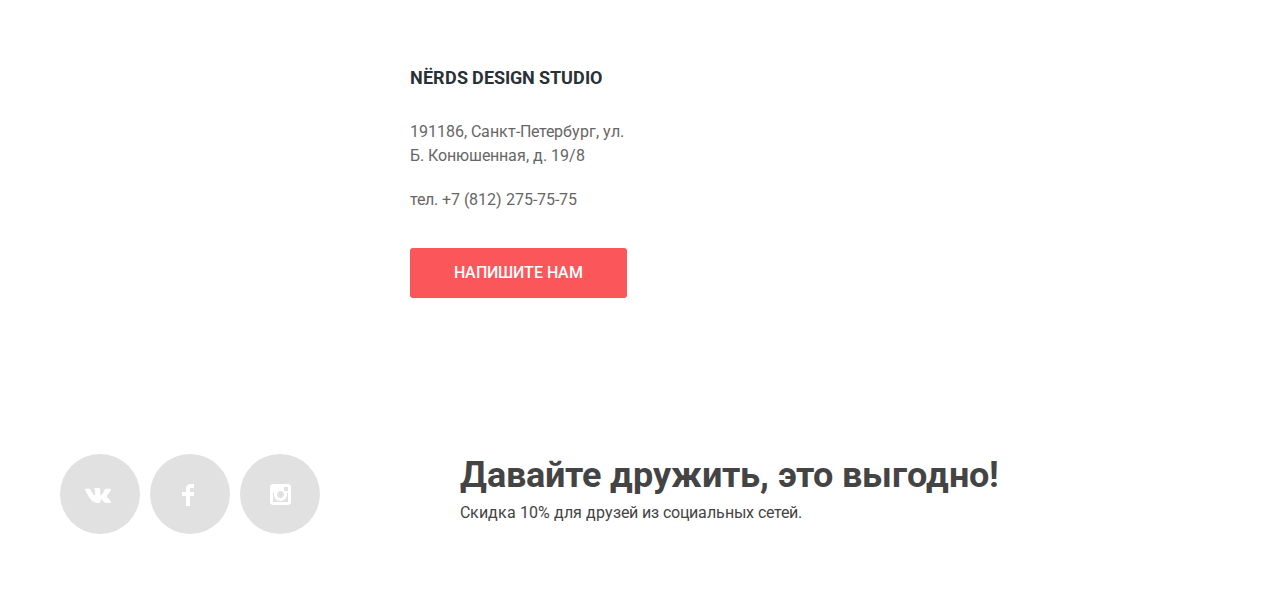
==== commit 0858d739: "сделал сетку обоих страниц" ====
--- a/index.html
+++ b/index.html
@@ -22,6 +22,33 @@
 					<li><a href="#">Корзина</a></li>
 				</ul>
 			</nav>
+			<div class="slider">
+				<input type="radio" class="slide-control" name="slider" id="slide-control-1" checked>
+				<input type="radio" class="slide-control" name="slider" id="slide-control-2">
+				<input type="radio" class="slide-control" name="slider" id="slide-control-3">
+				<div class="slider-buttons">
+					<label for="slide-control-1">Сдайд 1</label>
+					<label for="slide-control-2">Сдайд 2</label>
+					<label for="slide-control-3">Сдайд 3</label>
+				</div>
+				<div class="slider-items">
+					<div class="slider-item">
+						<h2>Заголовок 1</h2>
+						<p>Описание</p>
+						<button>Кнопка</button>
+					</div>
+					<div class="slider-item">
+						<h2>Заголовок 2</h2>
+						<p>Описание</p>
+						<button>Кнопка</button>
+					</div>
+					<div class="slider-item">
+						<h2>Заголовок 3</h2>
+						<p>Описание</p>
+						<button>Кнопка</button>
+					</div>
+				</div>
+			</div>
 		</div>		
 	</header>
 	<div class="wrapper">
@@ -95,6 +122,12 @@
 		</div>
 		<div class="map">
 			<iframe src="https://www.google.com/maps/embed?pb=!1m18!1m12!1m3!1d1998.6126046376555!2d30.32124663771468!3d59.93857018080859!2m3!1f0!2f0!3f0!3m2!1i1024!2i768!4f13.1!3m3!1m2!1s0x4696310fca5ba729%3A0xea9c53d4493c879f!2z0JHQvtC70YzRiNCw0Y8g0JrQvtC90Y7RiNC10L3QvdCw0Y8g0YPQuy4sIDE5LCDQodCw0L3QutGCLdCf0LXRgtC10YDQsdGD0YDQsywgMTkxMTg2!5e0!3m2!1sru!2sru!4v1522502063425" width="100%" height="415" frameborder="0" style="border:0" allowfullscreen></iframe>
+			<section class="contacts">
+				<h2>nёrds design studio</h2>
+				<address>191186, Санкт-Петербург, ул. Б. Конюшенная, д. 19/8</address>
+				<p>тел. +7 (812) 275-75-75</p>
+				<a href="#" class="btn write-us-btn">Напишите нам</a> 	
+			</section>
 		</div>			
 		<section class="modal">
 			<h3 class="modal-caption">Напишите нам</h3>
--- a/css/style.css
+++ b/css/style.css
@@ -23,17 +23,25 @@
 	opacity: 0;
 }
 
-.user-navigation,
- .basket {
-	list-style: none
-}
-
 .main-header {
 	background-color: #eeeeee;
 	padding-top: 49px;
 	margin-bottom: 80px;
 }
 
+.inner-header {
+	padding-bottom: 108px;
+	margin-bottom: 58px;
+}
+
+.logo img:hover {
+	opacity: 0.8;
+}
+
+.logo img:active {
+	opacity: 0.3;
+}
+
 .wrapper {
 	width: 1160px;
 	padding: 0 20px;
@@ -46,20 +54,66 @@
 	justify-content: space-between;
 }
 
+.inner-navigation {
+	padding-bottom: 76px;
+}
+
+.user-navigation,
+.basket {
+	list-style: none;
+}
+
 .user-navigation {
 	display: flex;
 	margin: 0;
+	margin-right: 40px;
 	padding: 0;
 	align-items: center;
 }
 
 .user-navigation li {
-	margin: 0;
-	padding-right: 47px;
+	margin-right: 47px;
+}
+
+.user-navigation li.active,
+.user-navigation li:active {
+	border-bottom: 2px solid red;
 }
 
 .user-navigation li:last-child {
-	padding-right: 0;
+	margin-right: 0;
+}
+
+.slider-item,
+.slide-control {
+	display: none;
+}
+
+#slide-control-1:checked ~ .slider-items .slider-item:nth-child(1) {
+	display: block;
+}
+
+#slide-control-2:checked ~ .slider-items .slider-item:nth-child(2) {
+	display: block;
+}
+
+#slide-control-3:checked ~ .slider-items .slider-item:nth-child(3) {
+	display: block;
+}
+
+.slider-buttons {
+	display: flex;
+}
+
+.slider-buttons label {
+	display: inline-block;
+	font-size: 0;
+	width: 15px;
+	height: 15px;
+	border-radius: 50%;
+	background: #000;
+	margin: 0 10px;
+	cursor: pointer;
 }
 
 .user-navigation a,
@@ -80,6 +134,13 @@
 .user-navigation a:active,
 .basket a:active {
 	opacity: 0.3;
+}
+
+.main-header h1 {
+	text-align: center;
+	font-size: 55px;
+	line-height: 55px;
+	margin: 0;
 }
 
 .services-list {
@@ -129,6 +190,17 @@
 	border-radius: 3px;	
 }
 
+.web-sites-btn:hover,
+.web-sites-btn:focus {
+	background-color: #e74246;
+}
+
+.web-sites-btn:active {
+	color: rgba(255, 255, 255, 0.3);
+	background-color: #d7373b;
+	box-shadow: inset 0px 3px 0px 0px rgba(0, 1, 1, 0.1);
+}
+
 .apps-btn {
 	background-color: #00ca74;
 	padding: 15px 40px;
@@ -139,11 +211,6 @@
 	background-color: #efc84a;
 	padding: 15px 40px;
 	border-radius: 3px;
-}
-
-.web-sites-btn:hover,
-.web-sites-btn:focus {
-	background-color: #e74246
 }
 
 .apps-btn:hover,
@@ -218,12 +285,23 @@
 	width: 360px;
 }
 
+.achievements p {
+	margin: 0;
+	margin-bottom: 50px;
+	font-weight: 700;
+	color: #000;
+	text-transform: uppercase;
+	text-align: center;	
+}
+
 .achievements-table {
+	width: 360px;
 	border-spacing: 28px;
 	border-collapse: collapse;
 }
 
 .achievements-table th {
+	width: 100px;
 	text-align: left;
 	font-size: 45px;
 	font-weight: 700;
@@ -231,6 +309,7 @@
 }
 
 .achievements-table td {
+	width: 100px;
 	padding: 0;
 	line-height: 18px;
 	padding-top: 30px;
@@ -241,15 +320,6 @@
 	margin-bottom: 30px;	
 }
 
-.achievements p {
-	margin: 0;
-	margin-bottom: 45px;
-	font-weight: 700;
-	color: #000;
-	text-transform: uppercase;
-	text-align: center;	
-}
-
 .our-works {
 	display: flex;
 	align-items: center;
@@ -270,6 +340,242 @@
 .our-works-item:active {
 	opacity: 0.1;
 }
+
+.map {
+	position: relative;
+}
+
+.contacts {
+	position: absolute;
+	top: 54px;
+	left: 360px;
+	background-color: #fff;
+	width: 319px;
+	box-sizing: border-box;
+	padding: 46px 50px;
+}
+
+.contacts h2 {
+	text-transform: uppercase;
+	font-size: 18px;
+	line-height: 30px;
+	font-weight: 700px;
+	margin: 0;
+	margin-bottom: 27px;
+}
+
+.contacts address {
+	font-style: normal;
+	color: #666;
+	margin-bottom: 20px;
+}
+
+.contacts p {
+	margin: 0;
+	color: #666;
+	margin-bottom: 36px;
+}
+
+.write-us-btn {
+	background-color: #fb565a;
+	padding: 16px 44px;
+	border-radius: 3px;
+}
+
+.main-content {
+	display: flex;
+	align-items: flex-start;
+	justify-content: space-between;
+}
+
+.sidebar {
+	width: 260px;
+}
+
+.sorting {
+	width: 100%;
+	margin-bottom: 58px;
+	display: flex;
+	align-items: center;
+	justify-content: space-between;
+}
+
+.sorting p {
+	margin: 0;
+	font-size: 18px;
+	line-height: 18px;
+	font-weight: bold;
+	text-transform: uppercase;	
+}
+
+.sorting-type-item {
+	list-style: none;
+	display: inline-block;
+	margin: 0;
+	padding: 0;
+	margin-right: 46px;	
+}
+
+.sorting-type-item li {
+	display: inline-block;
+	font-size: 14px;
+	line-height: 18px;
+	text-transform: uppercase;
+	color: #000;
+	opacity: 0.3;
+	margin-right: 26px;
+	cursor: default;
+}
+
+.sorting-type-item li:hover {
+	opacity: 0.6;
+}
+
+.sorting-type-item li:last-child {
+	margin-right: 0;
+}
+
+.sorting-down {
+	display: inline-block;
+	font-size: 0;
+	width: 11px;
+	height: 10px;
+	background-image: url(../img/icon-down-dir.png);
+	background-repeat: no-repeat;
+	margin-right: 18px;
+	opacity: 0.2;
+}
+
+.sorting-up {
+	display: inline-block;
+	font-size: 0;
+	width: 11px;
+	height: 10px;
+	background-image: url(../img/icon-up-dir.png);
+	background-repeat: no-repeat;
+	opacity: 0.2;
+}
+
+.sorting-down:hover,
+.sorting-up:hover {
+	opacity: 0.5;
+}
+
+.sorting-down:active,
+.sorting-up:active {
+	opacity: 1;
+}
+
+.templates {
+	display: flex;
+	align-items: flex-start;
+	flex-wrap: wrap;
+	justify-content: space-between;
+	width: 760px;
+}
+
+.templates-item {
+	position: relative;
+	line-height: 0;
+	margin-bottom: 33px;	
+}
+
+.templates-item img {
+	border: 1px solid rgba(0, 1, 1, 0.1);
+	border-top: none;
+}
+
+.templates-item:hover {
+  box-shadow: 0px 6px 15px 0px rgba(0, 1, 1, 0.25);
+  cursor: pointer;
+}
+
+.templates-item:hover .templates-description {
+	display: block;
+}
+
+.templates-item:hover .templates-head {
+	opacity: 1;
+}
+
+.templates-description {
+	text-align: center;
+	background-color: #eeeeee;
+	box-sizing: border-box;
+	padding: 28px 0 43px;
+	position: absolute;
+	width: 360px;
+	bottom: 0;
+	display: none;
+}
+
+.templates-description-caption {
+	margin: 0;
+	margin-bottom: 16px;
+	font-size: 18px;
+	line-height: 30px;
+	font-weight: 700;	
+	text-transform: uppercase;	
+}
+
+.templates-description p {
+	margin: 0;
+	line-height: 18px;
+	margin-bottom: 28px;
+}
+
+.templates-btn {
+	border: none;
+	line-height: 18px;
+	width: 200px;
+	padding: 16px 0;
+	background-color: #fb565a;
+	border-radius: 3px;
+}
+
+.templates-head {
+	width: 360px;
+	height: 40px;
+	background-image: url(../img/browser.svg);
+	opacity: 0.12;	
+}
+
+.pagination-item {
+	display: inline-block;
+	background-color: #eee;
+	text-decoration: none;
+	padding: 18px 23px;
+	border-radius: 4px;
+	line-height: 18px;
+	color: #000;
+	font-weight: 500;
+	margin-right: 11px;
+	text-transform: uppercase;
+}
+
+.pagination-item:hover {
+	background-color: #dfdfdf;
+}
+
+.pagination-item:active {
+	background-color: #d5d5d5;
+	box-shadow: inset 0 3px 0 rgba(0, 1, 1, 0.1);
+}
+
+.pagination-btn {
+	padding: 18px 79px;
+
+}
+
+.pagination {
+	margin-bottom: 60px;
+}
+
+
+
+
+
+
 
 
 
@@ -281,12 +587,11 @@
 	position: fixed;
 	left: 50%;
 	top: 50%;
-	transform: translate(-50%, -50%);	
+	transform: translate(-50%, -200%);	
 	background-color: #fff;
-	outline: 1px solid red;
 	width: 760px;
 	padding: 65px 80px;
-	display: none;
+	box-shadow: 0 20px 40px 0 rgba(0, 1, 1, .75);
 }
 
 .modal-close {
@@ -370,6 +675,7 @@
 }
 
 .icon {
+	position: relative;
 	width: 80px;
 	height: 80px;
 	border-radius: 50%;
@@ -378,9 +684,48 @@
 	display: block;
 }
 
-.vk::after {
+.icon:hover,
+.icon:focus {
+	background-color: #e74246;  
+}
+
+.icon:active {
+	box-shadow: inset 0px 3px 0px 0px rgba(0, 1, 1, 0.1);
+}
+
+.icon:active::before {
+	opacity: 0.3;
+}
+
+.vk::before {
 	content: "";
-	background: url(../img/vk-icon.svg) no-repeat 50% 50%;
+	position: absolute;
+	top: 34px;
+	left: 25px;
+	width: 26px;
+	height: 15px;
+	background: url(../img/vk-icon.svg) no-repeat;
+}
+
+.fb::before {
+	content: "";
+	position: absolute;
+	top: 30px;
+	left: 32px;
+	width: 12px;
+	height: 22px;
+	background: url(../img/fb-icon.svg) no-repeat;
+}
+
+.instagram::before {
+	content: "";
+	position: absolute;
+	top: 30px;
+	left: 30px;
+	width: 21px;
+	height: 21px;
+	background: url(../img/insta-icon.svg) no-repeat;
+
 }
 
 .friendship-bold {
